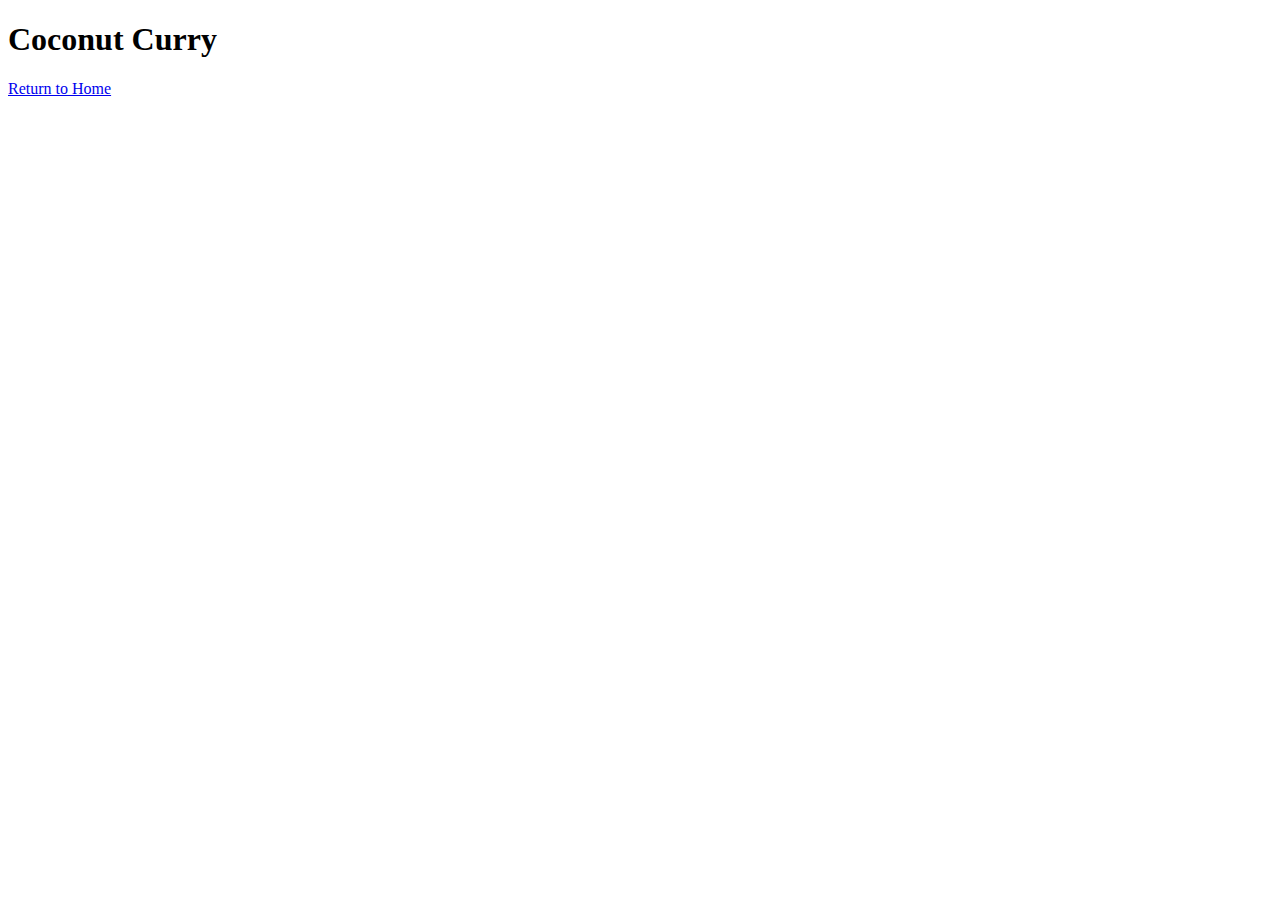
==== recipes/coconutcurry.html @ 3d23161f "Create basic structure and first recipe" ====
<!DOCTYPE html>
<html lang="en">
<head>
    <meta charset="UTF-8">
    <meta http-equiv="X-UA-Compatible" content="IE=edge">
    <meta name="viewport" content="width=device-width, initial-scale=1.0">
    <title>Coconut Curry</title>
</head>
<body>
    <h1>Coconut Curry</h1>
    <a href="../index.html">Return to Home</a>
</body>
</html>
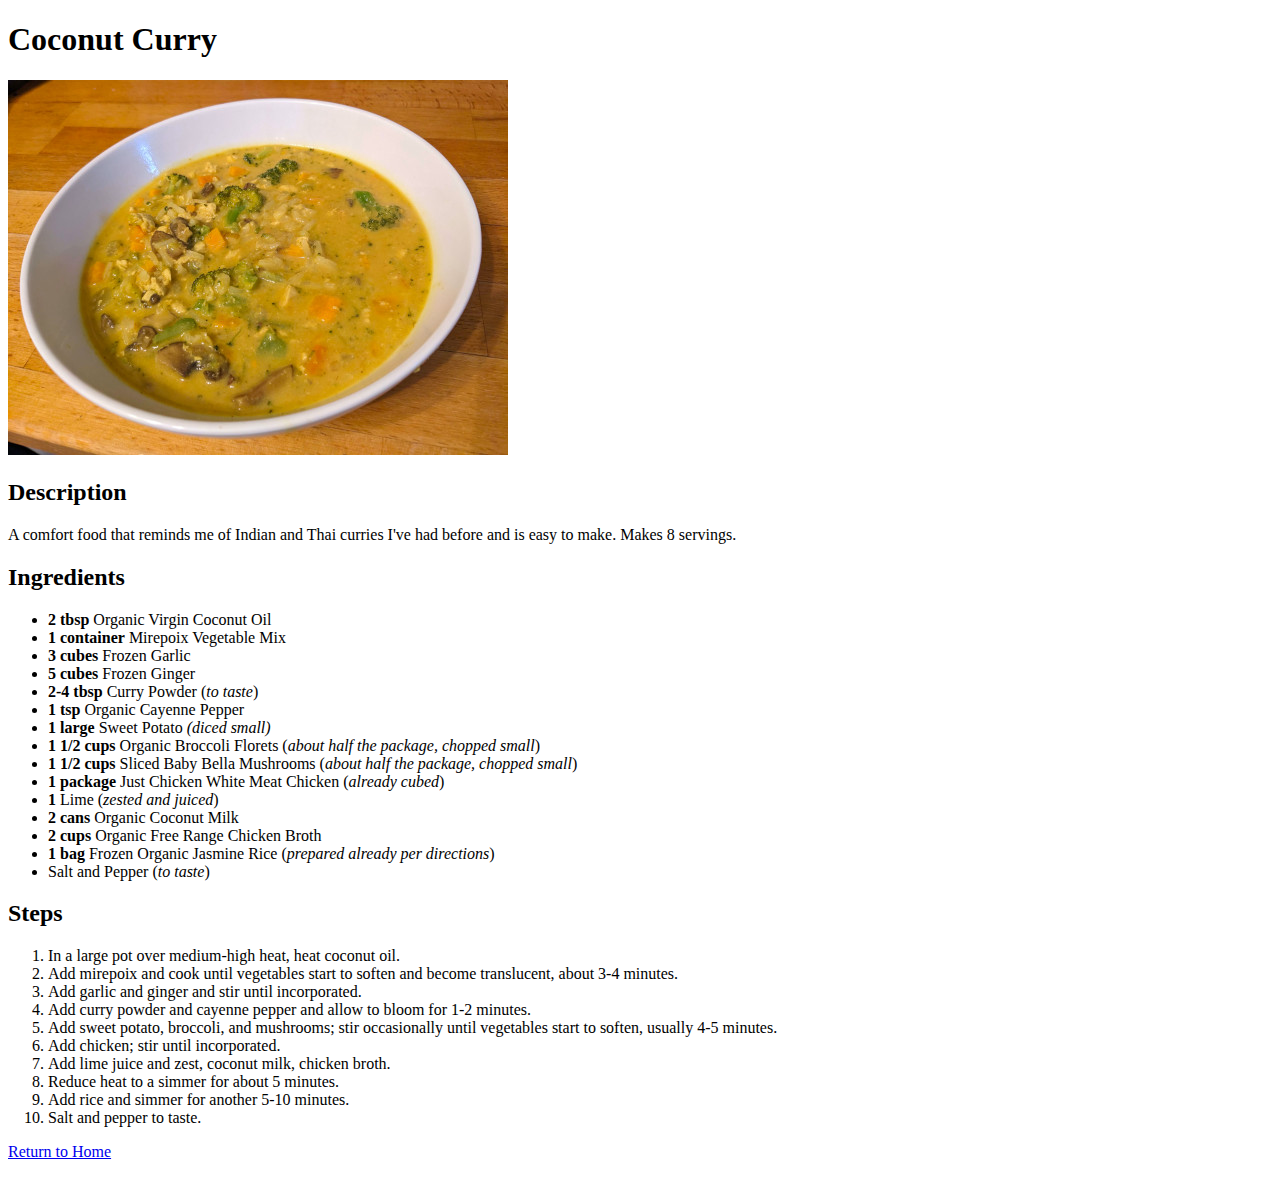
==== commit 60de7592: "Create details of the Coconut Curry recipe" ====
--- a/recipes/coconutcurry.html
+++ b/recipes/coconutcurry.html
@@ -8,6 +8,40 @@
 </head>
 <body>
     <h1>Coconut Curry</h1>
-    <a href="../index.html">Return to Home</a>
+    <img src="../images/coconutcurry.jpg" alt="Coconut Curry in a Bowl">
+    <h2>Description</h2>
+    <p>A comfort food that reminds me of Indian and Thai curries I've had before and is easy to make. Makes 8 servings.</p>
+    <h2>Ingredients</h2>
+    <ul>
+        <li><strong>2 tbsp</strong> Organic Virgin Coconut Oil</li>
+        <li><strong>1 container</strong> Mirepoix Vegetable Mix</li>
+        <li><strong>3 cubes</strong> Frozen Garlic</li>
+        <li><strong>5 cubes</strong> Frozen Ginger</li>
+        <li><strong>2-4 tbsp</strong> Curry Powder (<em>to taste</em>)</li>
+        <li><strong>1 tsp</strong> Organic Cayenne Pepper</li>
+        <li><strong>1 large</strong> Sweet Potato <em>(diced small)</em></li>
+        <li><strong>1 1/2 cups</strong> Organic Broccoli Florets (<em>about half the package, chopped small</em>)</li>
+        <li><strong>1 1/2 cups</strong> Sliced Baby Bella Mushrooms (<em>about half the package, chopped small</em>)</li>
+        <li><strong>1 package</strong> Just Chicken White Meat Chicken (<em>already cubed</em>)</li>
+        <li><strong>1</strong> Lime (<em>zested and juiced</em>)</li>
+        <li><strong>2 cans</strong> Organic Coconut Milk</li>
+        <li><strong>2 cups</strong> Organic Free Range Chicken Broth</li>
+        <li><strong>1 bag</strong> Frozen Organic Jasmine Rice (<em>prepared already per directions</em>)</li>
+        <li>Salt and Pepper (<em>to taste</em>)</li>
+    </ul>
+    <h2>Steps</h2>
+    <ol>
+        <li>In a large pot over medium-high heat, heat coconut oil.</li>
+        <li>Add mirepoix and cook until vegetables start to soften and become translucent, about 3-4 minutes.</li>
+        <li>Add garlic and ginger and stir until incorporated.</li>
+        <li>Add curry powder and cayenne pepper and allow to bloom for 1-2 minutes.</li>
+        <li>Add sweet potato, broccoli, and mushrooms; stir occasionally until vegetables start to soften, usually 4-5 minutes.</li>
+        <li>Add chicken; stir until incorporated.</li>
+        <li>Add lime juice and zest, coconut milk, chicken broth.</li>
+        <li>Reduce heat to a simmer for about 5 minutes.</li>
+        <li>Add rice and simmer for another 5-10 minutes.</li>
+        <li>Salt and pepper to taste.</li>
+    </ol>
+    <p><a href="../index.html">Return to Home</a></p>
 </body>
 </html>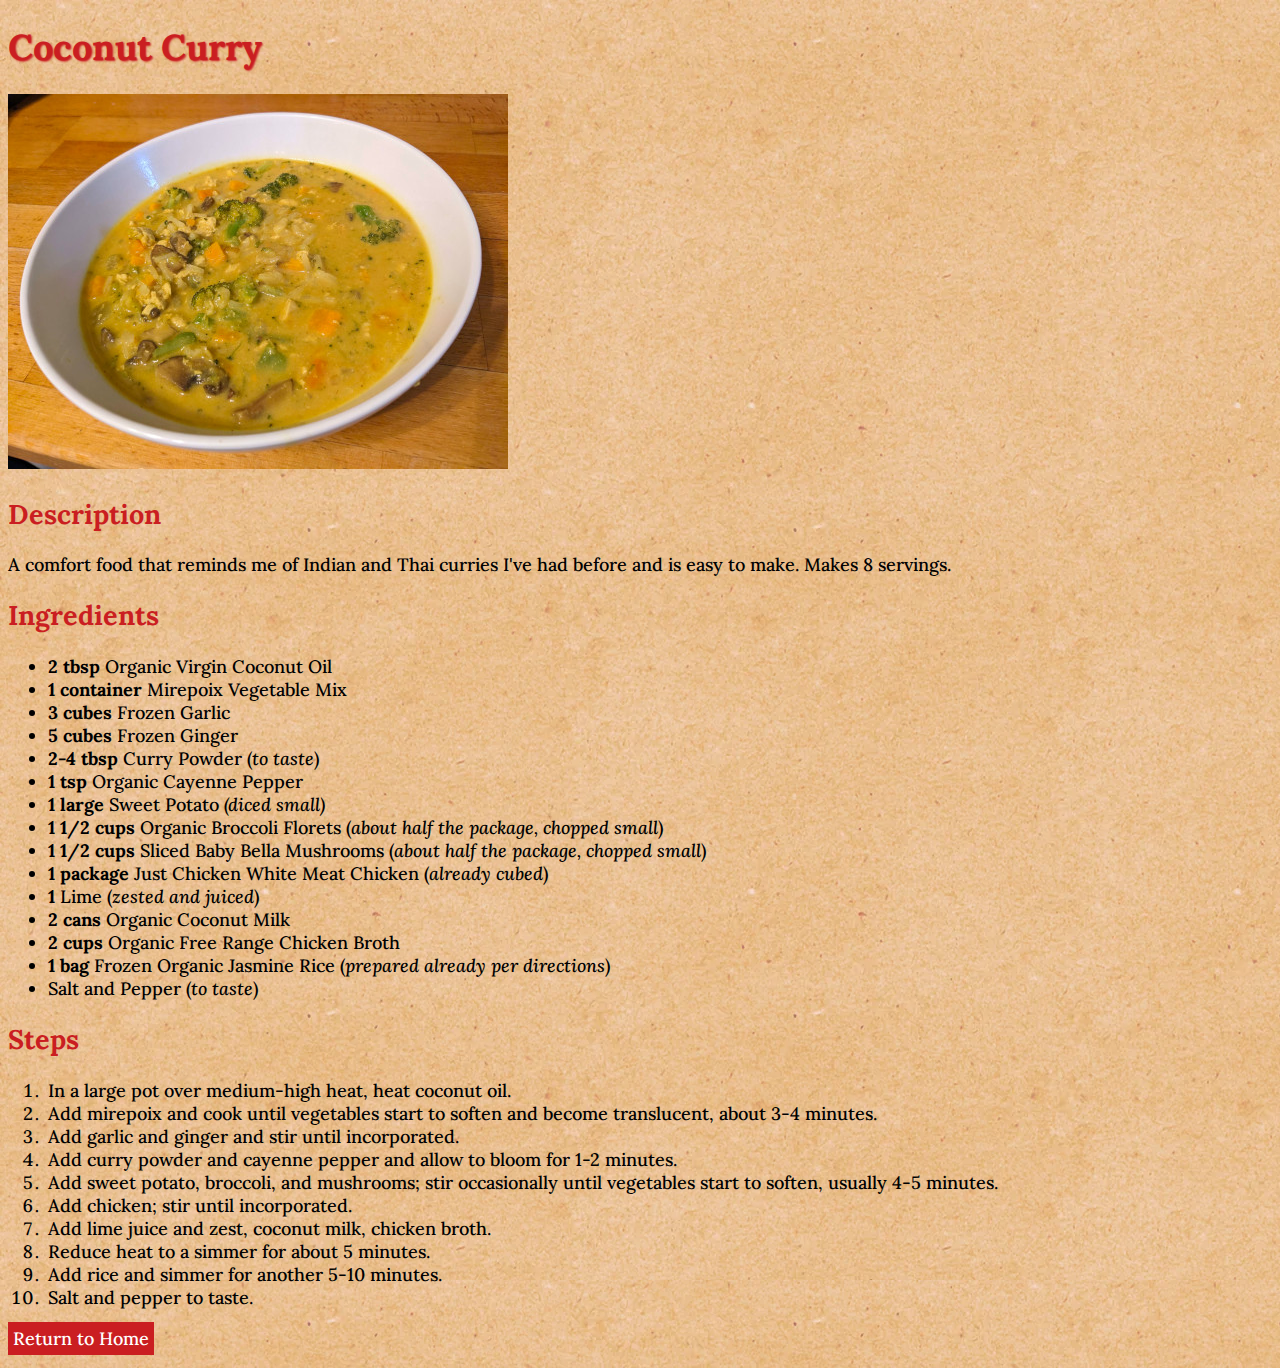
==== commit 28247639: "Extend style to recipe pages and resolve conflicts with home" ====
--- a/recipes/coconutcurry.html
+++ b/recipes/coconutcurry.html
@@ -4,6 +4,8 @@
     <meta charset="UTF-8">
     <meta http-equiv="X-UA-Compatible" content="IE=edge">
     <meta name="viewport" content="width=device-width, initial-scale=1.0">
+    <link rel="stylesheet" href="../styles.css">
+    <link rel="stylesheet" href="https://fonts.googleapis.com/css?family=Lora">
     <title>Coconut Curry</title>
 </head>
 <body>
--- a/styles.css
+++ b/styles.css
@@ -0,0 +1,63 @@
+body {
+    background-image: url(images/traderjoesbackground.png);
+    font-family: "Lora", "Times New Roman", "Times", serif;
+    font-size: 18px;
+    font-weight:500;
+}
+
+#main {
+    display: flex;
+    flex-wrap:wrap;
+}
+
+h1 {
+    color: #ca1e21;
+    font-weight: 700;
+    text-shadow: 1px 1px 2px;
+}
+
+h2 {
+    color: #ca1e21;
+}
+
+.splashPic {
+    border-radius: 20px;
+    flex: 1;
+    text-align: center;
+    position:relative;
+    top: 25px;
+    margin-bottom: 20px;
+}
+
+.splashPic img {
+    border-radius: 20px;
+    width: 400px;
+    height: auto;
+}
+
+.content {
+    flex: 2;
+    text-align: left;
+    position:relative;
+    margin: 0px 30px 0px 30px;
+}
+
+.recipeList li {
+    list-style-type: none;
+    width: 200px;
+    padding: 5px 5px 5px 5px;
+    margin: 0px 0px 10px 0px;
+    background-color: #ca1e21;
+    text-align:center;
+}
+
+a {
+    color:#FFFFFF;
+    text-decoration: none;
+    background-color: #ca1e21;
+    padding: 5px 5px 5px 5px;
+}
+
+a:hover {
+    text-decoration: underline;
+}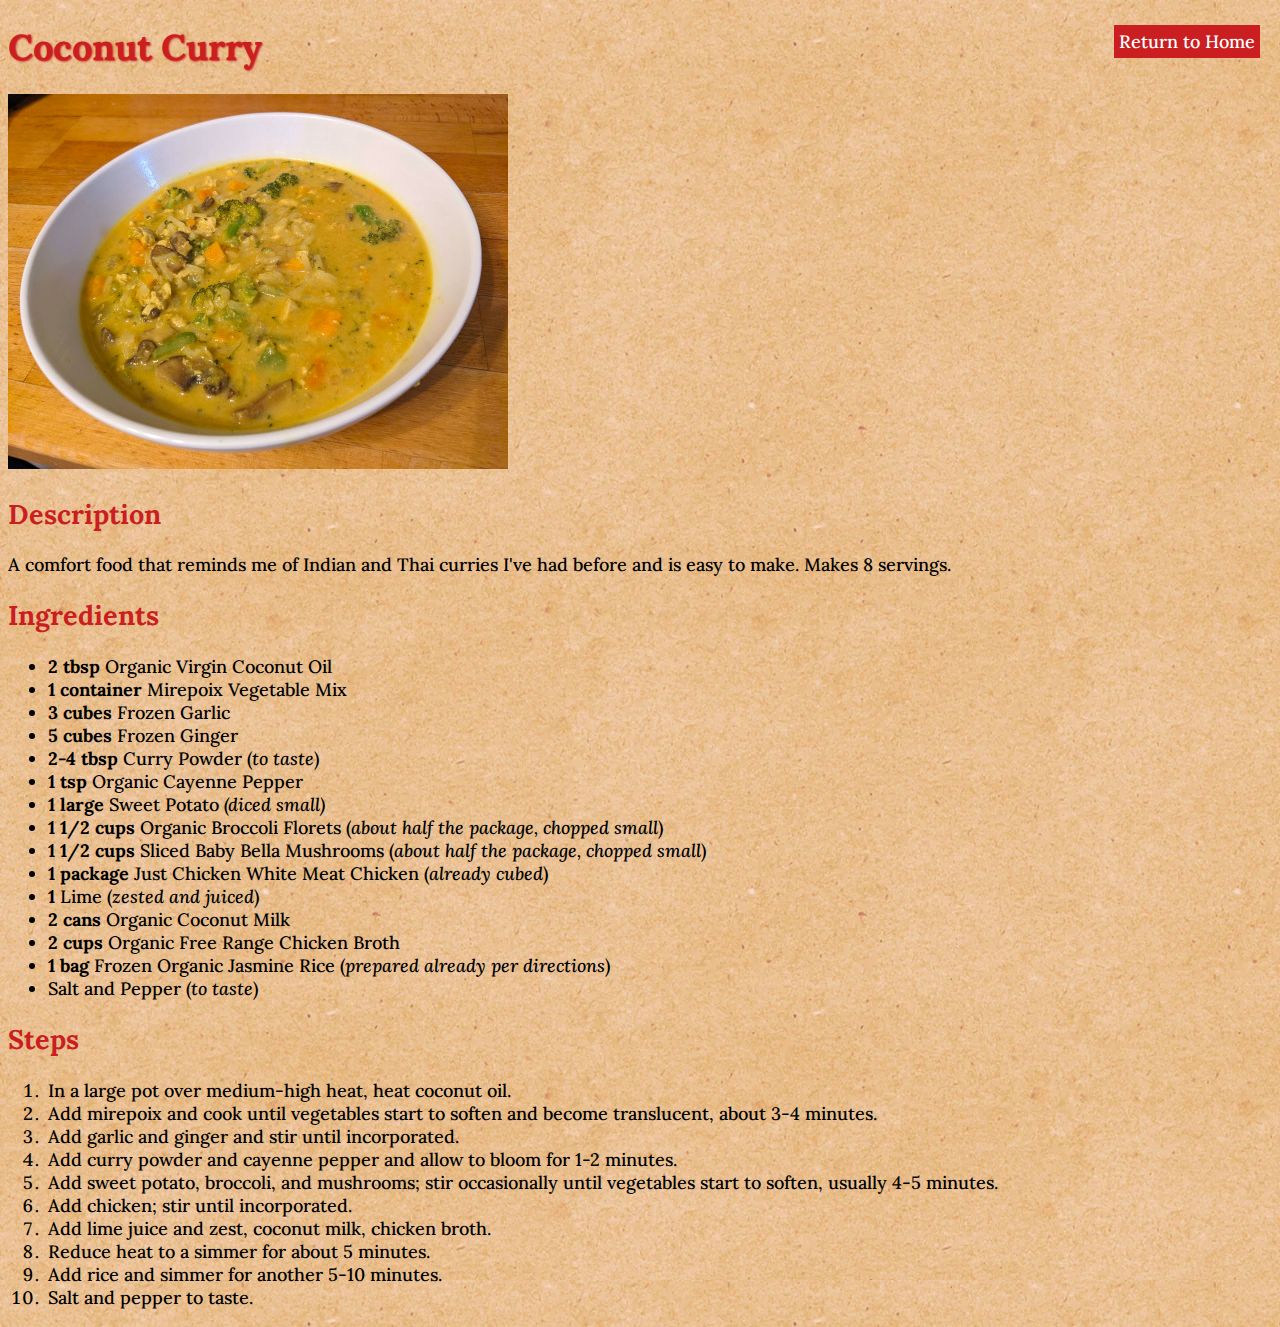
==== commit 7c258b34: "Position Return to Home at top right" ====
--- a/recipes/coconutcurry.html
+++ b/recipes/coconutcurry.html
@@ -44,6 +44,6 @@
         <li>Add rice and simmer for another 5-10 minutes.</li>
         <li>Salt and pepper to taste.</li>
     </ol>
-    <p><a href="../index.html">Return to Home</a></p>
+    <div id="return"><a href="../index.html">Return to Home</a></div>
 </body>
 </html>--- a/styles.css
+++ b/styles.css
@@ -60,4 +60,10 @@
 
 a:hover {
     text-decoration: underline;
+}
+
+#return {
+    position: fixed;
+    top: 30px;
+    right: 20px;
 }